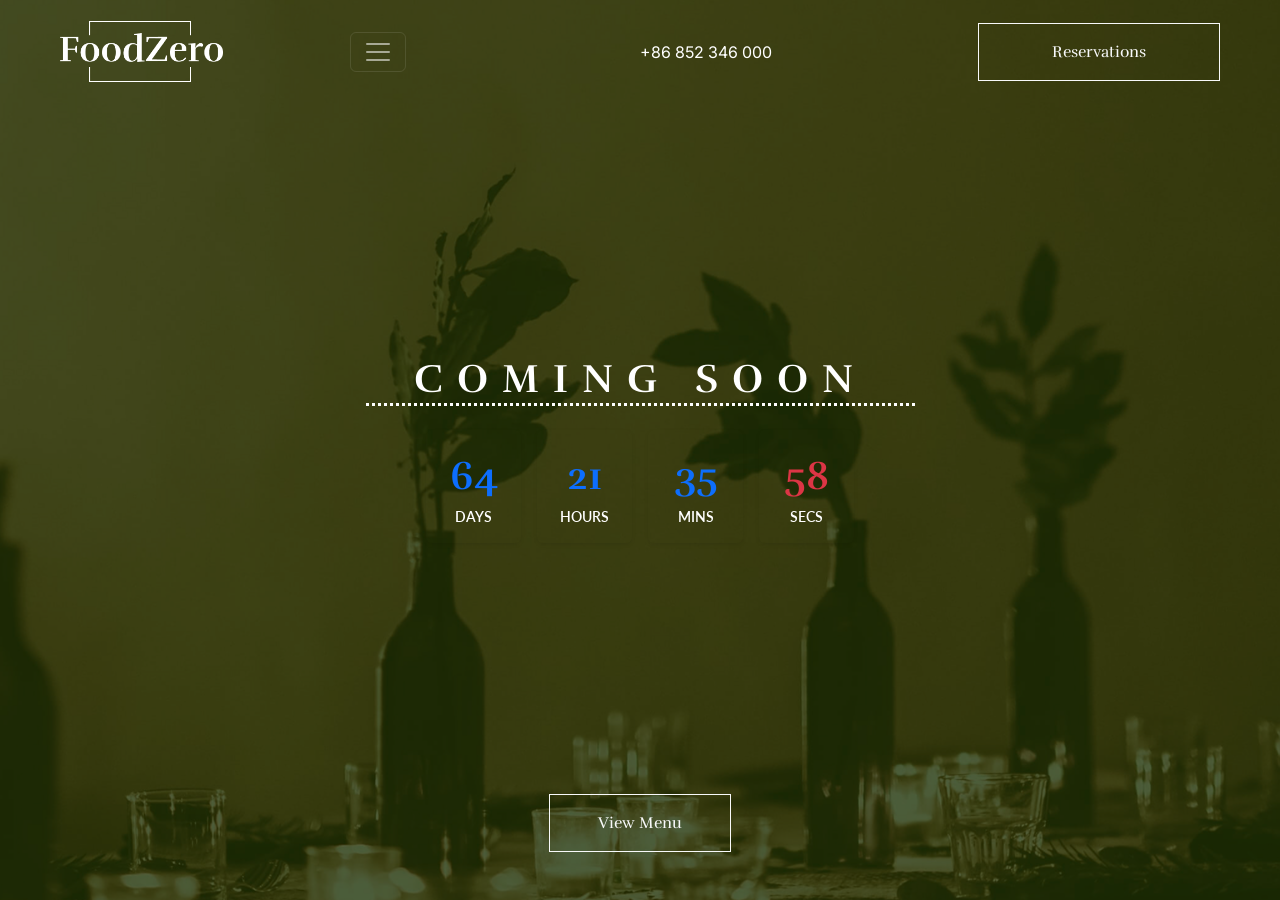
==== index.html @ de29b405 "committing the page for double column blog" ====
<!DOCTYPE html>
<html lang="en">

<head>
    <meta charset="UTF-8">
    <meta name="viewport" content="width=device-width, initial-scale=1.0">
    <title>Coming soon || Foodzero</title>
    <link rel="shortcut icon" href="assets/icons/home_icons/favicon.png">
    <link rel="stylesheet" href="style_index.css">

    <!-- Bootstrap 5 link -->
    <link href="https://cdn.jsdelivr.net/npm/bootstrap@5.3.8/dist/css/bootstrap.min.css" rel="stylesheet"
        integrity="sha384-sRIl4kxILFvY47J16cr9ZwB07vP4J8+LH7qKQnuqkuIAvNWLzeN8tE5YBujZqJLB" crossorigin="anonymous">
    <!-- Google fonts -->
    <link rel="preconnect" href="https://fonts.googleapis.com">
    <link rel="preconnect" href="https://fonts.gstatic.com" crossorigin>
    <link
        href="https://fonts.googleapis.com/css2?family=Inter:ital,opsz,wght@0,14..32,100..900;1,14..32,100..900&family=Lato:ital,wght@0,100;0,300;0,400;0,700;0,900;1,100;1,300;1,400;1,700;1,900&family=Rufina:wght@400;700&display=swap"
        rel="stylesheet">

    <!-- custom Javascript -->
    <script src="script.js"></script>

    <!-- Bootstrap 5 Javascript -->
    <script src="https://cdn.jsdelivr.net/npm/@popperjs/core@2.11.8/dist/umd/popper.min.js"
        integrity="sha384-I7E8VVD/ismYTF4hNIPjVp/Zjvgyol6VFvRkX/vR+Vc4jQkC+hVqc2pM8ODewa9r"
        crossorigin="anonymous"></script>
    <script src="https://cdn.jsdelivr.net/npm/bootstrap@5.3.8/dist/js/bootstrap.min.js"
        integrity="sha384-G/EV+4j2dNv+tEPo3++6LCgdCROaejBqfUeNjuKAiuXbjrxilcCdDz6ZAVfHWe1Y"
        crossorigin="anonymous"></script>
</head>

<body>
    <div class=""
        style=" background-image: url('assets/images/nav_img/Image.png'); background-size: cover; background-repeat: no-repeat; background-position: center; min-height: 100vh;">
        <div
            class="overlayy container-fluid min-vh-100 d-flex flex-column align-items-center justify-content-between px-0 pb-5">
            <nav class="navbar col-md-12 py-3 px-5">
                <div class="container-fluid d-flex  justify-content-between w-100 row-gap-2">
                    <div class="col-12 col-md-5 col-lg-6">
                        <div class="col-12 col-lg-6 d-flex justify-content-between align-items-center">
                            <div class="col-8 col-md-12">
                                <div class="navbar-brand w-75"><img src="assets/icons/home_icons/Logo_white.png"
                                        class="w-75" alt="Food zero logo"></div>
                            </div>

                            <!-- The overlay -->
                            <div id="myNav" class="overlay h-100" style="z-index: 999 !important;">
                                <div class="overlayer h-100">

                                    <!-- Button to close the overlay navigation -->
                                    <a href="javascript:void(0)" class="closebtn" onclick="closeNav()">&times;</a>

                                    <!-- Overlay content -->
                                    <div class="h-100">
                                        <div
                                            class="overlay-content d-flex flex-column flex-lg-row align-items-center justify-content-evenly justify-content-lg-between h-100 w-75 m-auto ">
                                            <ul>
                                                <li class="text-uppercase fw-bold "><a href="home.html"
                                                        class="text-white p-0">Home</a></li>
                                                <li href="#" class="text-uppercase fw-bold"><a href="menu.html"
                                                        class="text-white p-0">Menu</a></li>
                                                <li href="#" class="text-uppercase text-warning fw-bold"> Blogs</li>
                                                <div class="d-flex flex-column align-items-start">
                                                    <p class="m-0  fw-bold">
                                                        <a class="p-0 text-white fs-5" href="blog.html">1 column</a>
                                                    </p>
                                                    <p class="m-0 text-white fw-bold"><a class="p-0 text-white fs-5" href="blogDouble.html">2 column</a></p>
                                                    <p class="m-0 text-white fw-bold">Sidebar post</p>
                                                </div>
                                                <li href="#" class="text-uppercase fw-bold">Post</li>
                                                <li href="#" class="text-uppercase fw-bold"><a href="contact.html"
                                                        class="text-white p-0">Contact</a></li>
                                            </ul>
                                            <div class="d-flex flex-column align-items-start">
                                                <h3 class="pe-5 w-100"
                                                    style="font-size: 30px; color: #f1f1f1;  border-bottom: 3px; border-bottom-style: dotted;">
                                                    Contact</h3>
                                                <div class="w-100 d-flex flex-column">
                                                    <a href="tel:+86 852 346 000"
                                                        class="text-decoration-none text-white fs-5 text-center"
                                                        style="font-family: 'Inter', sans-serif;">+86 852
                                                        346 000</a>
                                                    <a href="mailto:info@foodzero.com"
                                                        class="fs-5 text-white">info@foodzero.com</a>

                                                    <address class="fs-5 text-center text-white">1959 Sepulveda Blvd.
                                                        <br>
                                                        Culver City, CA, 90230
                                                    </address>
                                                    <div class="d-flex">
                                                        <a href="#"><img
                                                                src="assets/icons/home_icons/Icon_instagram.png"
                                                                alt="instagram icon"></a>
                                                        <a href="#"><img src="assets/icons/home_icons/Icon_twitter.png"
                                                                alt="twitter icon"></a>
                                                        <a href="#"><img src="assets/icons/home_icons/Icon_facebook.png"
                                                                alt="facebook icon"></a>
                                                        <a href="#"><img src="assets/icons/home_icons/Icon_youtube.png"
                                                                alt="YouTube icon"></a>
                                                    </div>
                                                </div>
                                            </div>

                                        </div>
                                    </div>
                                </div>
                            </div>

                            <!-- Use any element to open/show the overlay navigation menu -->
                            <span onclick="openNav()" class="navbar-dark"><button class="navbar-toggler" type="button"
                                    data-bs-toggle="collapse" data-bs-target="#navbarNavAltMarkup"
                                    aria-controls="navbarNavAltMarkup" aria-expanded="false"
                                    aria-label="Toggle navigation">
                                    <span class="navbar-toggler-icon" style="color: white;"></span>
                                </button>
                            </span>
                        </div>
                    </div>
                    <div class="d-flex gap-5 align-items-center justify-content-between text-white col-12 col-md-6">
                        <a href="tel:+86 852 346 000" class="text-decoration-none text-white"
                            style="font-family: 'Inter', sans-serif;">+86 852 346 000</a>
                        <button class="btn btn-outline-light rounded-0 p-2 py-3 col-5"
                            type="submit">Reservations</button>
                    </div>
                </div>
            </nav>



            <div class="d-flex align-items-center justify-content-center">
                <div class="container text-center">
                    <!-- Header Title -->
                    <h2 class="fw-bold fs-1 mb-4 text-white text-uppercase tracking-wide px-5 "
                        style="letter-spacing: 14px; border-bottom: 3px; border-bottom-style: dotted;">COMING SOON</h2>

                    <!-- Countdown Grid Layout -->
                    <div class="row g-3 justify-content-center text-center font-monospace">
                        <!-- Days Card -->
                        <div class="col-auto">
                            <div class="card shadow-sm p-3 bg-transparent border-0"
                                style="min-width: 95px; font-family: 'Rufina', serif !important;">
                                <span id="bs-days" class="fs-1 fw-bold text-primary">00</span>
                                <small class="text-white text-uppercase fw-semibold"
                                    style="font-family: 'Lato', sans-serif;">Days</small>
                            </div>
                        </div>
                        <!-- Hours Card -->
                        <div class="col-auto">
                            <div class="card shadow-sm p-3 bg-transparent border-0"
                                style="min-width: 95px; font-family: 'Rufina', serif !important;">
                                <span id="bs-hours" class="fs-1 fw-bold text-primary">00</span>
                                <small class="text-white text-uppercase fw-semibold"
                                    style="font-family: 'Lato', sans-serif;">Hours</small>
                            </div>
                        </div>
                        <!-- Minutes Card -->
                        <div class="col-auto">
                            <div class="card shadow-sm p-3 bg-transparent border-0"
                                style="min-width: 95px; font-family: 'Rufina', serif !important;">
                                <span id="bs-minutes" class="fs-1 fw-bold text-primary">00</span>
                                <small class="text-white text-uppercase fw-semibold"
                                    style="font-family: 'Lato', sans-serif;">Mins</small>
                            </div>
                        </div>
                        <!-- Seconds Card -->
                        <div class="col-auto">
                            <div class="card shadow-sm p-3 bg-transparent border-0"
                                style="min-width: 95px; font-family: 'Rufina', serif !important;">
                                <span id="bs-seconds" class="fs-1 fw-bold text-danger">00</span>
                                <small class="text-white text-uppercase fw-semibold"
                                    style="font-family: 'Lato', sans-serif;">Secs</small>
                            </div>
                        </div>
                    </div>
                </div>
            </div>

            <div><button class="btn btn-outline-light rounded-0 p-3 px-5" type="submit">View Menu</button></div>
        </div>
    </div>
</body>

</html>
---- style_index.css ----
body {
    font-family: "Rufina", serif !important;
    font-weight: 400;
    font-style: normal;
}

.overlayy {
    background-color: rgba(35, 48, 0, 0.72);
    min-height: 100vh;
    /* opacity: 72%; */
    z-index: -1;
}



/* The Overlay (background) */
.overlay {
    /* Height & width depends on how you want to reveal the overlay (see JS below) */
    height: 100%;
    width: 0;
    position: fixed;
    /* Stay in place */
    z-index: 1;
    /* Sit on top */
    left: 0;
    top: 0;
    background-image: url(assets/images/nav_img/Image\ \(1\).png);
    background-size: cover;
    background-repeat: no-repeat;
    background-position: center;
    /* Black fallback color */
    background-color: rgba(0, 0, 0, 0.9);
    /* Black w/opacity */
    overflow-x: hidden;
    /* Disable horizontal scroll */
    transition: 0.5s;
    /* 0.5 second transition effect to slide in or slide down the overlay (height or width, depending on reveal) */
}

/* Position the content inside the overlay */
.overlay-content {
    text-align: center;
    /* Centered text/links */
    padding-top: 30px;
    /* 30px top margin to avoid conflict with the close button on smaller screens */
}

.overlay li {
    /* padding: 8px; */
    font-size: 36px;
    cursor: pointer;
    color: #f1f1f1;
    text-align: left;
}

/* The navigation links inside the overlay */
.overlay a {
    padding: 8px;
    text-decoration: none;
    font-size: 36px;
    color: #818181;
    display: block;
    /* Display block instead of inline */
    transition: 0.3s;
    /* Transition effects on hover (color) */
}

.overlayer {
    background-color: rgba(35, 48, 0, 0.70);
    min-height: 100vh;
    position: relative;
    width: 100%;
    /* 100% width */
    text-align: center;
}

/* When you mouse over the navigation links, change their color */
.overlay a:hover, .overlay li:hover, 
.overlay a:hover, .overlay li:focus {
    color:  #ffc107!important;
}

/* Position the close button (top right corner) */
.overlay .closebtn {
    position: absolute;
    top: 20px;
    left: 45px;
    font-size: 60px;
}

/* When the height of the screen is less than 450 pixels, change the font-size of the links and position the close button again, so they don't overlap */
@media screen and (max-height: 450px) {
    .overlay a, .overlay li {
        font-size: 20px
    }

    .overlay .closebtn {
        font-size: 40px;
        top: 0px;
        right: 35px;
    }
}
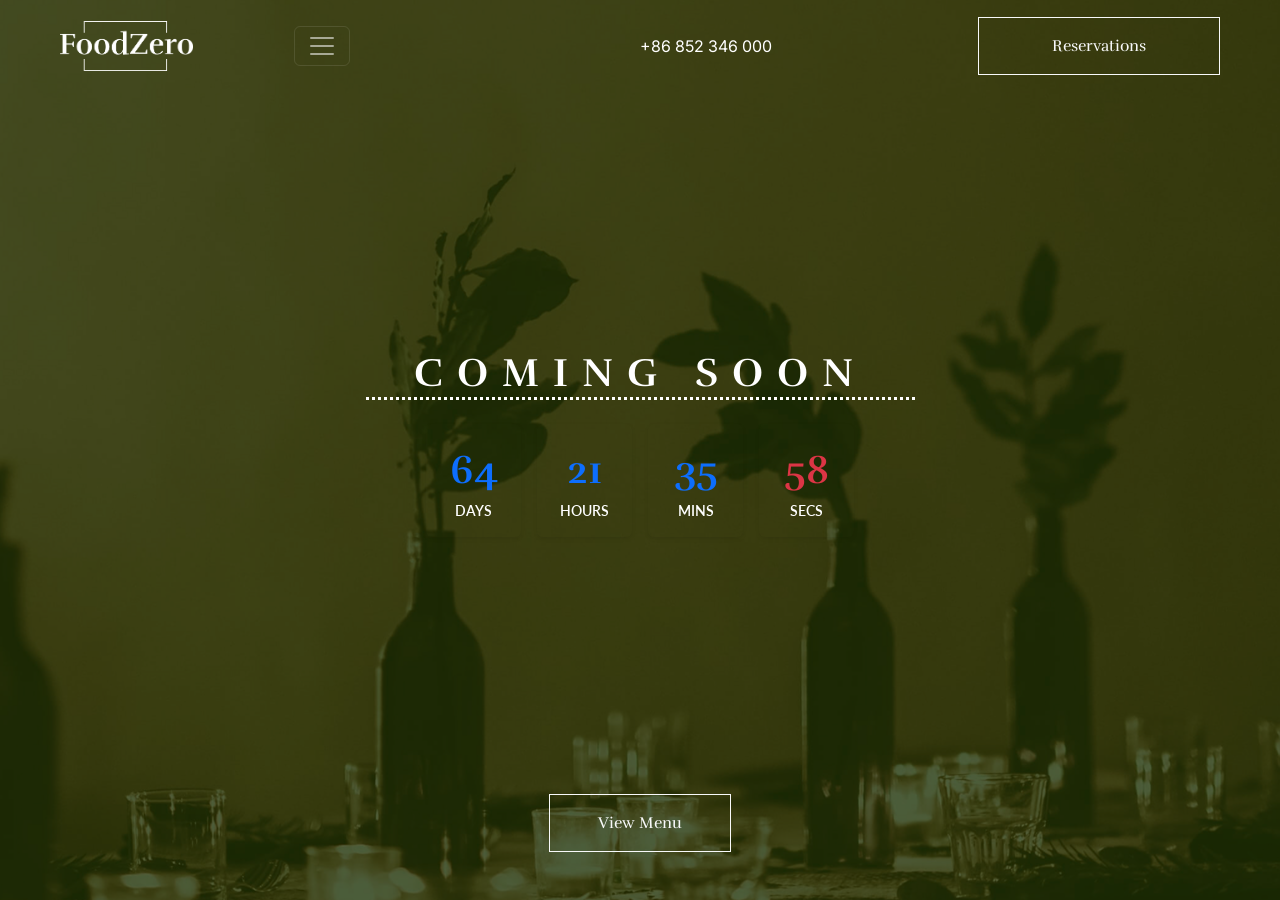
==== commit 36135138: "adjusting the navigation bar of the pages" ====
--- a/index.html
+++ b/index.html
@@ -37,10 +37,10 @@
             class="overlayy container-fluid min-vh-100 d-flex flex-column align-items-center justify-content-between px-0 pb-5">
             <nav class="navbar col-md-12 py-3 px-5">
                 <div class="container-fluid d-flex  justify-content-between w-100 row-gap-2">
-                    <div class="col-12 col-md-5 col-lg-6">
+                    <div class="col-7 col-md-5 col-lg-6">
                         <div class="col-12 col-lg-6 d-flex justify-content-between align-items-center">
-                            <div class="col-8 col-md-12">
-                                <div class="navbar-brand w-75"><img src="assets/icons/home_icons/Logo_white.png"
+                            <div class="col-8 col-md-8">
+                                <div class="navbar-brand"><img src="assets/icons/home_icons/Logo_white.png"
                                         class="w-75" alt="Food zero logo"></div>
                             </div>
 
@@ -117,10 +117,10 @@
                             </span>
                         </div>
                     </div>
-                    <div class="d-flex gap-5 align-items-center justify-content-between text-white col-12 col-md-6">
-                        <a href="tel:+86 852 346 000" class="text-decoration-none text-white"
+                    <div class="d-flex gap-5 align-items-center justify-content-between text-white col-4 col-md-6">
+                        <a href="tel:+86 852 346 000" class="text-decoration-none text-white d-none d-md-inline"
                             style="font-family: 'Inter', sans-serif;">+86 852 346 000</a>
-                        <button class="btn btn-outline-light rounded-0 p-2 py-3 col-5"
+                        <button class="btn btn-outline-light rounded-0 p-2 py-3 col-12 col-md-5"
                             type="submit">Reservations</button>
                     </div>
                 </div>
--- a/style_index.css
+++ b/style_index.css
@@ -4,49 +4,26 @@
     font-style: normal;
 }
 
+/* FIX: Bring overlay layer forward and enforce explicit view limits */
 .overlayy {
     background-color: rgba(35, 48, 0, 0.72);
     min-height: 100vh;
-    /* opacity: 72%; */
-    z-index: -1;
+    width: 100%;
+    position: relative;
+    z-index: 2;
+    /* Changed from -1 so it sits cleanly on top of web content */
 }
 
+/* The Overlay (background) */
 
-
-/* The Overlay (background) */
-.overlay {
-    /* Height & width depends on how you want to reveal the overlay (see JS below) */
-    height: 100%;
-    width: 0;
-    position: fixed;
-    /* Stay in place */
-    z-index: 1;
-    /* Sit on top */
-    left: 0;
-    top: 0;
-    background-image: url(assets/images/nav_img/Image\ \(1\).png);
-    background-size: cover;
-    background-repeat: no-repeat;
-    background-position: center;
-    /* Black fallback color */
-    background-color: rgba(0, 0, 0, 0.9);
-    /* Black w/opacity */
-    overflow-x: hidden;
-    /* Disable horizontal scroll */
-    transition: 0.5s;
-    /* 0.5 second transition effect to slide in or slide down the overlay (height or width, depending on reveal) */
-}
 
 /* Position the content inside the overlay */
 .overlay-content {
     text-align: center;
-    /* Centered text/links */
     padding-top: 30px;
-    /* 30px top margin to avoid conflict with the close button on smaller screens */
 }
 
 .overlay li {
-    /* padding: 8px; */
     font-size: 36px;
     cursor: pointer;
     color: #f1f1f1;
@@ -60,24 +37,42 @@
     font-size: 36px;
     color: #818181;
     display: block;
-    /* Display block instead of inline */
     transition: 0.3s;
-    /* Transition effects on hover (color) */
+}
+
+/* FIX: Change position from relative to fixed if this wraps your overall menu panel */
+.overlay {
+    height: 100%;
+    width: 0;
+    position: fixed;
+    /* Spans the entire viewport layout boundary */
+    z-index: 9999;
+    /* Ensure this value is higher than the navbar's 999 */
+    left: 0;
+    top: 0;
+    background-image: url(assets/images/nav_img/Image\ \(1\).png);
+    background-size: cover;
+    background-repeat: no-repeat;
+    background-position: center;
+    background-color: rgba(0, 0, 0, 0.9);
+    overflow-x: hidden;
+    transition: 0.5s;
 }
 
 .overlayer {
     background-color: rgba(35, 48, 0, 0.70);
-    min-height: 100vh;
-    position: relative;
+    height: 100%;
+    /* Match the parent overlay scope */
     width: 100%;
-    /* 100% width */
     text-align: center;
 }
 
 /* When you mouse over the navigation links, change their color */
-.overlay a:hover, .overlay li:hover, 
-.overlay a:hover, .overlay li:focus {
-    color:  #ffc107!important;
+.overlay a:hover,
+.overlay li:hover,
+.overlay a:hover,
+.overlay li:focus {
+    color: #ffc107 !important;
 }
 
 /* Position the close button (top right corner) */
@@ -88,9 +83,11 @@
     font-size: 60px;
 }
 
-/* When the height of the screen is less than 450 pixels, change the font-size of the links and position the close button again, so they don't overlap */
+/* Viewport Adjustments */
 @media screen and (max-height: 450px) {
-    .overlay a, .overlay li {
+
+    .overlay a,
+    .overlay li {
         font-size: 20px
     }
 
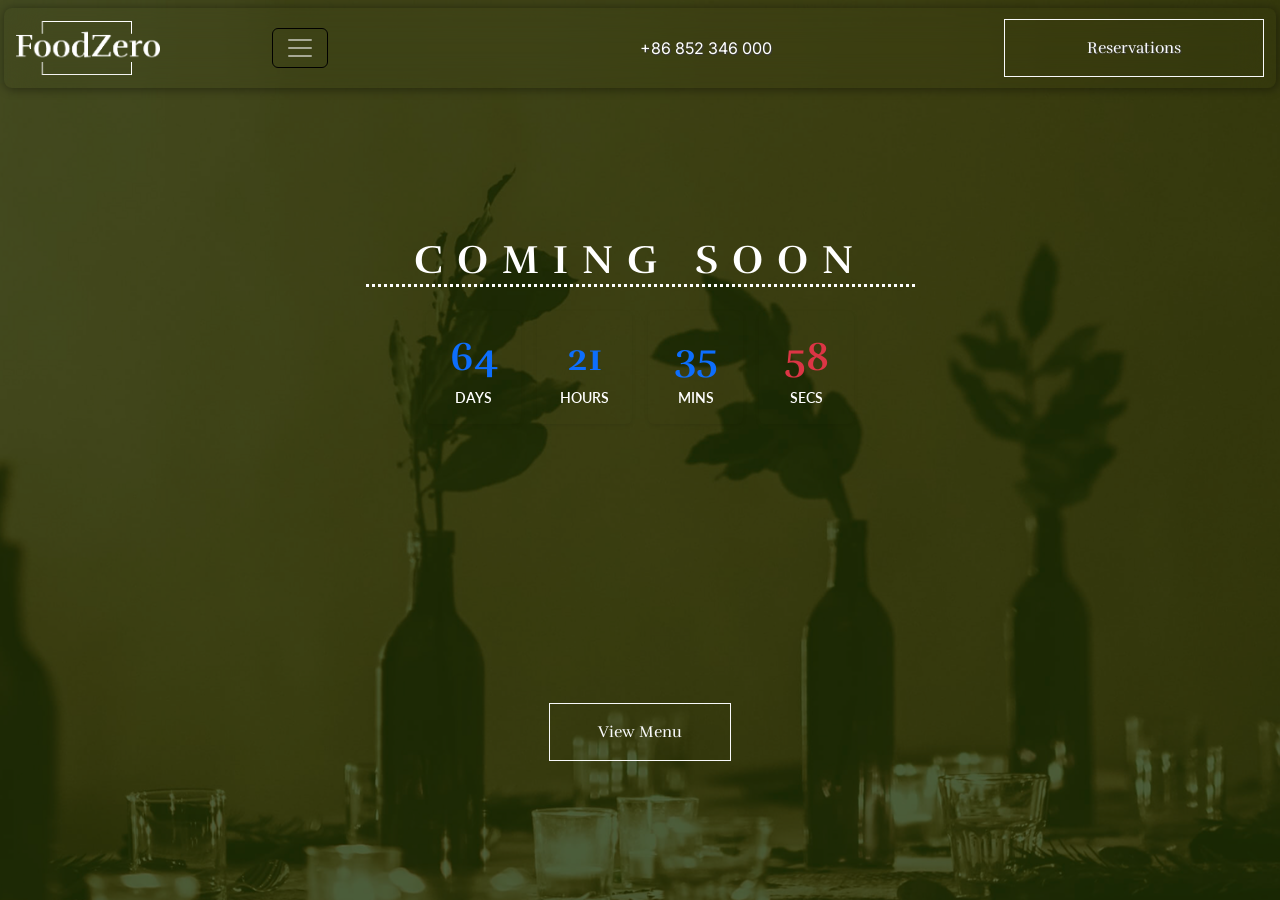
==== commit 3b2fcd12: "adjusting some part of the code" ====
--- a/index.html
+++ b/index.html
@@ -34,101 +34,93 @@
     <div class=""
         style=" background-image: url('assets/images/nav_img/Image.png'); background-size: cover; background-repeat: no-repeat; background-position: center; min-height: 100vh;">
         <div
-            class="overlayy container-fluid min-vh-100 d-flex flex-column align-items-center justify-content-between px-0 pb-5">
-            <nav class="navbar col-md-12 py-3 px-5">
-                <div class="container-fluid d-flex  justify-content-between w-100 row-gap-2">
-                    <div class="col-7 col-md-5 col-lg-6">
+            class="overlayy container-fluid min-vh-100 d-flex flex-column align-items-center justify-content-around px-0 pt-5">
+            <nav class="navbar position-fixed w-100 top-0 end-0 py-2  px-1 col-md-12" style="  z-index: 999;">
+                <div class="container-fluid d-flex justify-content-between w-100 row-gap-2 py-2 rounded-3"
+                    style="background-color: transparent; backdrop-filter: blur(20px); box-shadow: 1px 1px 10px 1px #0000005d; z-index: 999;">
+                    <div class="col-6 col-md-5 col-lg-6">
                         <div class="col-12 col-lg-6 d-flex justify-content-between align-items-center">
                             <div class="col-8 col-md-8">
-                                <div class="navbar-brand"><img src="assets/icons/home_icons/Logo_white.png"
-                                        class="w-75" alt="Food zero logo"></div>
+                                <div class="navbar-brand"><img src="assets/icons/home_icons/Logo_white.png" class="w-75"
+                                        alt="Food zero logo"></div>
                             </div>
-
-                            <!-- The overlay -->
-                            <div id="myNav" class="overlay h-100" style="z-index: 999 !important;">
-                                <div class="overlayer h-100">
-
-                                    <!-- Button to close the overlay navigation -->
-                                    <a href="javascript:void(0)" class="closebtn" onclick="closeNav()">&times;</a>
-
-                                    <!-- Overlay content -->
-                                    <div class="h-100">
-                                        <div
-                                            class="overlay-content d-flex flex-column flex-lg-row align-items-center justify-content-evenly justify-content-lg-between h-100 w-75 m-auto ">
-                                            <ul>
-                                                <li class="text-uppercase fw-bold "><a href="home.html"
-                                                        class="text-white p-0">Home</a></li>
-                                                <li href="#" class="text-uppercase fw-bold"><a href="menu.html"
-                                                        class="text-white p-0">Menu</a></li>
-                                                <li href="#" class="text-uppercase text-warning fw-bold"> Blogs</li>
-                                                <div class="d-flex flex-column align-items-start">
-                                                    <p class="m-0  fw-bold">
-                                                        <a class="p-0 text-white fs-5" href="blog.html">1 column</a>
-                                                    </p>
-                                                    <p class="m-0 text-white fw-bold"><a class="p-0 text-white fs-5" href="blogDouble.html">2 column</a></p>
-                                                    <p class="m-0 text-white fw-bold">Sidebar post</p>
-                                                </div>
-                                                <li href="#" class="text-uppercase fw-bold">Post</li>
-                                                <li href="#" class="text-uppercase fw-bold"><a href="contact.html"
-                                                        class="text-white p-0">Contact</a></li>
-                                            </ul>
-                                            <div class="d-flex flex-column align-items-start">
-                                                <h3 class="pe-5 w-100"
-                                                    style="font-size: 30px; color: #f1f1f1;  border-bottom: 3px; border-bottom-style: dotted;">
-                                                    Contact</h3>
-                                                <div class="w-100 d-flex flex-column">
-                                                    <a href="tel:+86 852 346 000"
-                                                        class="text-decoration-none text-white fs-5 text-center"
-                                                        style="font-family: 'Inter', sans-serif;">+86 852
-                                                        346 000</a>
-                                                    <a href="mailto:info@foodzero.com"
-                                                        class="fs-5 text-white">info@foodzero.com</a>
-
-                                                    <address class="fs-5 text-center text-white">1959 Sepulveda Blvd.
-                                                        <br>
-                                                        Culver City, CA, 90230
-                                                    </address>
-                                                    <div class="d-flex">
-                                                        <a href="#"><img
-                                                                src="assets/icons/home_icons/Icon_instagram.png"
-                                                                alt="instagram icon"></a>
-                                                        <a href="#"><img src="assets/icons/home_icons/Icon_twitter.png"
-                                                                alt="twitter icon"></a>
-                                                        <a href="#"><img src="assets/icons/home_icons/Icon_facebook.png"
-                                                                alt="facebook icon"></a>
-                                                        <a href="#"><img src="assets/icons/home_icons/Icon_youtube.png"
-                                                                alt="YouTube icon"></a>
-                                                    </div>
-                                                </div>
-                                            </div>
-
-                                        </div>
-                                    </div>
-                                </div>
-                            </div>
-
                             <!-- Use any element to open/show the overlay navigation menu -->
-                            <span onclick="openNav()" class="navbar-dark"><button class="navbar-toggler" type="button"
-                                    data-bs-toggle="collapse" data-bs-target="#navbarNavAltMarkup"
-                                    aria-controls="navbarNavAltMarkup" aria-expanded="false"
-                                    aria-label="Toggle navigation">
+                            <span onclick="openNav()" class="navbar-dark"><button class="navbar-toggler border-1 border-black"
+                                    type="button" data-bs-toggle="collapse" data-bs-target="#navbarNavAltMarkup"
+                                    aria-controls="navbarNavAltMarkup" aria-expanded="false" aria-label="Toggle navigation">
                                     <span class="navbar-toggler-icon" style="color: white;"></span>
                                 </button>
                             </span>
                         </div>
                     </div>
-                    <div class="d-flex gap-5 align-items-center justify-content-between text-white col-4 col-md-6">
+                    <div class="d-flex gap-5 align-items-center justify-content-between text-white col-5 col-md-6">
                         <a href="tel:+86 852 346 000" class="text-decoration-none text-white d-none d-md-inline"
-                            style="font-family: 'Inter', sans-serif;">+86 852 346 000</a>
-                        <button class="btn btn-outline-light rounded-0 p-2 py-3 col-12 col-md-5"
-                            type="submit">Reservations</button>
+                            style="font-family: 'Inter', sans-serif; text-shadow: 1px 1px 1px rgb(59, 59, 59);">+86 852 346 000</a>
+                        <button class="btn btn-outline-light rounded-0 p-2 py-2 py-md-3 col-md-5 col-12"
+                            style="text-shadow: 1px 1px 1px rgb(59, 59, 59);" type="submit">Reservations</button>
                     </div>
                 </div>
             </nav>
+            <!-- The overlay -->
+            <div id="myNav" class="overlay h-100" style="z-index: 999 !important;">
+                <div class="overlayer h-100">
+            
+                    <!-- Button to close the overlay navigation -->
+                    <a href="javascript:void(0)" class="closebtn" onclick="closeNav()">&times;</a>
+            
+                    <!-- Overlay content -->
+                    <div class="h-100">
+                        <div
+                            class="overlay-content d-flex flex-column flex-lg-row align-items-center justify-content-evenly justify-content-lg-between h-100 w-75 m-auto p-0">
+                            <ul>
+                                <li class="text-uppercase fw-bold "><a href="home.html" class="text-white p-0">Home</a>
+                                </li>
+                                <li class="text-uppercase fw-bold"><a href="menu.html" class="text-white p-0">Menu</a>
+                                </li>
+                                <li class="text-uppercase text-warning fw-bold"> Blogs</li>
+                                <div class="d-flex flex-column align-items-start">
+                                    <p class="m-0 text-white fw-bold"><a href="blog.html" class="p-0 text-white fs-5">1
+                                            column</a>
+                                    </p>
+                                    <p class="m-0 fw-bold"><a class="p-0 text-white fs-5" href="blogDouble.html">2
+                                            column</a></p>
+                                    <p class="m-0 text-white fw-bold">Sidebar post</p>
+                                </div>
+                                <li class="text-uppercase fw-bold">About</li>
+                                <li class="text-uppercase fw-bold"><a href="contact.html" class="text-white p-0">Contact</a></li>
+                            </ul>
+                            <div class="d-flex flex-column align-items-start">
+                                <h3 class="pe-5 w-100"
+                                    style="font-size: 30px; color: #f1f1f1;  border-bottom: 3px; border-bottom-style: dotted;">
+                                    Contact</h3>
+                                <div class="w-100 d-flex flex-column">
+                                    <a href="tel:+86 852 346 000" class="text-decoration-none text-white fs-5 text-center"
+                                        style="font-family: 'Inter', sans-serif;">+86 852
+                                        346 000</a>
+                                    <a href="mailto:info@foodzero.com" class="fs-5 text-white">info@foodzero.com</a>
+            
+                                    <address class="fs-5 text-center text-white">1959 Sepulveda Blvd.
+                                        <br>
+                                        Culver City, CA, 90230
+                                    </address>
+                                    <div class="d-flex">
+                                        <a href="#"><img src="assets/icons/home_icons/Icon_instagram.png" alt="instagram icon"></a>
+                                        <a href="#"><img src="assets/icons/home_icons/Icon_twitter.png" alt="twitter icon"></a>
+                                        <a href="#"><img src="assets/icons/home_icons/Icon_facebook.png" alt="facebook icon"></a>
+                                        <a href="#"><img src="assets/icons/home_icons/Icon_youtube.png" alt="YouTube icon"></a>
+                                    </div>
+                                </div>
+                            </div>
+            
+                        </div>
+                    </div>
+                </div>
+            </div>
+            <!-- Overlay stops here -->
 
 
 
-            <div class="d-flex align-items-center justify-content-center">
+            <div class="d-flex align-items-center justify-content-center pt-5">
                 <div class="container text-center">
                     <!-- Header Title -->
                     <h2 class="fw-bold fs-1 mb-4 text-white text-uppercase tracking-wide px-5 "
